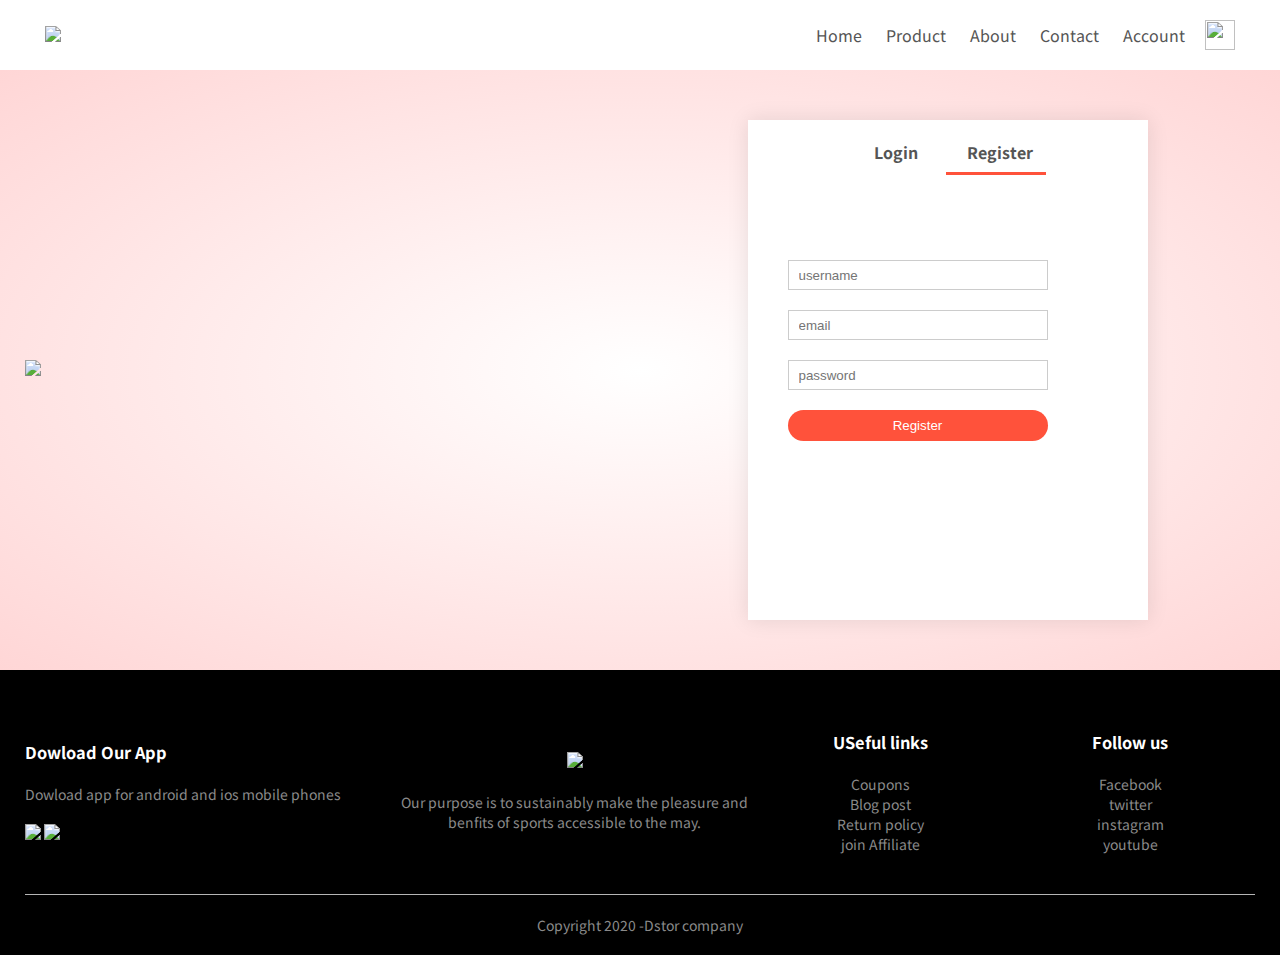
==== account.html @ a7bccd0d "fourth commit" ====
<!DOCTYPE html>
<html lang="en">
<head>
    <meta charset="UTF-8">
    <meta name="viewport" content="width=device-width",initial-scale=1.0>
    <meta http-equiv="X-UA-Compatible" content="IE=edge">
    <meta name="viewport" content="width=device-width, initial-scale=1.0">
    <title>All Products - DStor</title>
    <link rel="stylesheet" href="style.css">
    <link rel="preconnect" href="https://fonts.googleapis.com">
<link rel="preconnect" href="https://fonts.gstatic.com" crossorigin>
<link href="https://fonts.googleapis.com/css2?family=Noto+Sans+JP:wght@100;300;400;500&display=swap" rel="stylesheet">
<link rel="stylesheet" href="https://cdn.jsdelivr.net/npm/@fortawesome/fontawesome-free@5.15.3/css/fontawesome.min.css">
<link href="https://maxcdn.bootstrapcdn.com/font-awesome/4.7.0/css/font-awesome.min.css" rel="stylesheet">
</head>
<body>
        <div class="container">
            <div class="navbar">
                <div class="logo">
                <img src="images/logo3.png" width="125px">
                </div>
            <nav>
                <ul id="MenuItems">
                    <li><a href="index.html">Home</a></li>
                    <li><a href="products.html">Product</a></li>
                    <li><a href="">About</a></li>
                    <li><a href="">Contact</a></li>
                    <li><a href="account.html">Account</a></li>
                </ul>
            </nav>
            <img src="images/cart.png" width="30px" height="30px">
            <img src="images/menu.png" class="menu-icon" onclick="menutoggel()">
            </div>   
        </div>
<!------Account page details------>
<div class="account-page">
    <div class="container">
        <div class="row">
             <div class="col-2">
                 <img src="images/image1.png" width="100%">
             </div>
             <div class="col-2">
                <div class="form-container">
                    <div class="form-btn">
                        <span onclick="login()">Login</span>
                        <span onclick="register()">Register</span>
                        <hr id="Indiacator">
                    </div>
                   
                    <form id="LoginForm">
                        <input type="text" placeholder="username">
                        <input type="password" placeholder="password">
                        <button type="submit" class="btn">Login</button>
                        <a href="">Forgot password</a>
                    </form>
                    
                    
                    <form id="RegForm">
                        <input type="text" placeholder="username">
                        <input type="email" placeholder="email">
                        <input type="password" placeholder="password">
                        <button type="submit" class="btn">Register</button>
                    </form>
                
                </div>
            </div>
        </div>
    </div>
</div>

<!------footer------>
<div class="footer">
    <div class="container">
        <div class="row">
            <div class="footer-col-1">
                <h3>Dowload Our App</h3>
                <p>Dowload app for android and ios mobile phones</p>
                <div class="app-logo">
                    <img src="images/play-store.png">
                    <img src="images/app-store 2.png">
                </div>
            </div>
            <div class="footer-col-2">
                <img src="images/logo3.png">
                <p>Our purpose is to sustainably make  the  pleasure and  benfits of  sports accessible to  the may.</p>
            </div>
            <div class="footer-col-3">
                <h3>USeful links</h3>
               <ul>
                   <li>Coupons</li>
                   <li>Blog post</li>
                   <li>Return policy</li>
                   <li>join Affiliate</li>
               </ul>
            </div>
            <div class="footer-col-4">
                <h3>Follow us</h3>
               <ul>
                   <li>Facebook</li>
                   <li>twitter</li>
                   <li>instagram</li>
                   <li>youtube</li>
               </ul>
            </div>
        </div>
        <hr>
        <p class="Copyright">Copyright 2020 -Dstor company</p>
    </div>
</div>

<!------js for toggle menu------>
<script>
    var MenuItems = document.getElementById("MenuItems");

    MenuItems.style.maxHeight = "0px";

    function menutoggel(){
        if(MenuItems.style.maxHeight == "0px")
        {
            MenuItems.style.maxHeight = "200px";
        }
        else 
        {
            MenuItems.style.maxHeight = "0px";
        }
    }

</script>

<!------js for toggle form------>

<script>

var LoginForm = document.getElementById("LoginForm");
var RegForm = document.getElementById("RegForm");
var Indiacator = document.getElementById("Indiacator");

    function register(){

        RegForm.style.transform = "translateX(0px)";
        LoginForm.style.transform = "translateX(0px)";
        Indiacator.style.transform = "translateX(100px)";
    }

    function login(){

       RegForm.style.transform = "translateX(370px)";
       LoginForm.style.transform = "translateX(370px)";
       Indiacator.style.transform = "translateX(0px)";
}


</script>

</body>
</html>
---- style.css ----
*{
    margin: 0;
    padding: 0;
    box-sizing: border-box;
}
body{
    font-family: 'Noto Sans JP', sans-serif;
}
.navbar{
    display: flex;
    align-items: center;
    padding: 20px;
}
nav{
    flex: 1;
    text-align: right;
}
nav ul{
    display: inline-block;
    list-style-type: none;
}
nav ul li{
    display: inline-block;
    margin-right: 20px;

}
a{
    text-decoration: none;
    color: #555;
}
p{
    text-decoration: none;
    color: #555;
}
.container{
    max-width: 1300px;
    margin: auto;
    padding-left: 25px;
    padding-right: 25px;
}
.row{
    display: flex;
    align-items: center;
    flex-wrap: wrap;
    justify-content: space-around;
}
.col-2{
    flex-basis: 50%;
    min-width: 300px;
}
.col-2 img{
    max-width:  100%;
    padding: 50px 0;
}
.col-2 h1{
    font-size: 50px;
    line-height: 60px;
    margin: 25px 0;
}
.btn{
    display: inline-block;
    background: #ff523b;
    color: #fff;
    padding: 8px 30px;
    margin: 30px 0;
    border-radius: 1cm;
    transition: 0.5s;
}
.btn:hover{
background: #563434;
}
.header{
      background:radial-gradient(#fff,#ffd6d6);  
}
.header.row{
margin-top: 70px;
}

.categories{
    margin: 70px 0; 
}
.col-3{
    flex-basis: 30%;
    min-width: 250px;
    margin-bottom: 0.5%;
}
.col-3 img{
    width: 100%;
}
.small-container{
    max-width: 1080px;
     margin: auto;
     padding-left: 25px;
     padding-right: 25px;
}
.col-4{
    flex-basis: 25%;
    padding: 10px;
    min-width: 200px;
    margin-bottom: 50px;
    transition:0.5s
}
.col-4 img{
    width: 100%;

}
.title{
    text-align: center;
    margin: 0 auto 80px;
    position: relative;
    line-height: 60px;
    color: #555;
}
.title::after{
    content: '';
    background: #ff523b;
    width: 80px;
    border-radius: 5px;
    position: absolute;
    bottom: 0;
    left: 50%;
    transform: translate(-50%);
}
h4{
    color: #555;
    font-weight: normal;
}
.col-4 p{
    font-size: 14px;
}
.rating .fa{
    color: #ff523b;    
}
.col-4:hover{
    transform: translate(-5px);
}
/*------offer------*/
.offer{
    background:radial-gradient(#fff,#ffd6d6);  
    margin-top: 80px;
    padding: 30px 0;
}
.col-2 .offer-img{
    padding: 50px;
}
small{
    color: #555;
}

/*------testimonial------*/

.testimonial{
    padding-top: 100px;

}
.testimonial .col-3{
    text-align: center;
    padding: 40px 20px;
    box-shadow: 0 0 20px 0px rgba(0, 0, 0, 0.1);
    cursor: pointer;
    transition: 0.5s;
}
.testimonial .col-3 img{
width: 50px;
margin-top: 20px;
border-radius: 50%;
}
.testimonial .col-3:hover{
    transform: translateY(-10px);
}
.col-3 p{
    font-size: 12px;
    margin: 12px 0;
    color: #777;
}
.testimonial.col-3 h3{
    font-weight: 600;
    color: #555;
    font-size: 16px;
}
/*------brands------*/

.brands{
    margin: 100px auto;

}
.col-5{
    width: 160px;

}
.col-5 img{
    width: 100%;
    cursor: pointer;

}
.col-5 img :hover{
   filter: grayscale(100%); 
}
/*------footer------*/
.footer{
    background: #000;
    color: #8a8a8a;
    font-size: 14px;
    padding: 60px 0 20px;
}
.footer p{
    color: #8a8a8a;
}
.footer h3{
    color: #fff;
    margin-bottom: 20px;
}
.footer-col-1,.footer-col-2,.footer-col-3,.footer-col-4{
    min-width: 250px;
    margin-bottom: 20px;
}
.footer-col-1{
    flex-basis: 30%;
}
.footer-col-2{
    flex: 1;
    text-align: center;
}
.footer-col-2 img{
    width: 180px;
    margin-bottom: 20px;
}
.footer-col-3,.footer-col-4{
    flex-basis: 12%;
    text-align: center;
}
ul{
    list-style-type: none;
}
.app-logo{
    margin-top: 20px;
}
.app-logo img{
    width: 140px;
}
.footer hr{
    border: none;
    background: #b5b5b5;
    height: 1px;
    margin: 20px 0px;
}
.Copyright{
    text-align: center;
}
.menu-icon{
    width: 28px;
    margin-left: 20px;
    display: none;
}

/*------media query for menu------*/ 
@media only screen and (max-width:800px){
    nav ul{
        position: absolute;
        top: 70px;
        left: 0;
        background: #333;
        width: 100%;
        overflow: hidden;
        transition: max height 0.5s;
    }
    nav ul li{
        display: block;
        margin-right: 50px;
        margin-top: 10px;
        margin-bottom: 10px;
    }
    nav ul li a{
        color: #fff ;
    }
    .menu-icon{
        display: block;
        cursor: pointer;
    }
}

/*------All Products page------*/ 

.row-2{
    justify-content: space-between;
    margin: 100px auto 50px;
}
select{
    border: 1px solid #ff523b;
    padding: 5px;
}
select:focus{
    outline: none;
}

.page-btn{
    margin: 0 auto 80px;
}

.page-btn span{
    display: inline-block;
    border: 1px solid #6e5d5b;
    margin-left: 10px;
    width: 40px;
    height: 40px;
    text-align: center;
    cursor: pointer;
}
.page-btn span:hover{
    background: #ff523b;
    color: #fff;
}

/*------single product details------*/
.single-product{
    margin-top: 80px;
}
.single-product .col-2 img{
    padding: 0;
}
.single-product .col-2{
    padding: 20px;
}
.single-product h4{
    margin: 20px 0;
    font-size: 20px;
    font-weight: bold;
}
.single-product select{
    display: block;
    padding: 10px;margin-top: 20px;
}
.single-product input{
    width: 50px;
    height: 40px;
    padding-left: 10px;
    font-size: 20px;
    margin-right: 10px;
    border: 1px solid #ff523b;
}
input:focus{
    outline: none;
}
.single-product .fa {
     color: #ff523b;
     margin-left: 10px;
}
.small-img-row{
    display: flex;
    justify-content: space-between;
}
.small-img-col{
    flex-basis: 24%;
    cursor: pointer;
}

/*------cart items------*/ 

.cart-page{
    margin: 80px auto;
}
table{
    width: 100%;
    border-collapse: collapse;
}
.cart-info{
    display: flex;
    flex-wrap: wrap;
}
th{
    text-align: left;
    padding: 5px;
    color: #fff;
    background: #ff523b;
    font-weight: normal;
}
td{
    padding: 10px 5px;
}
td input{
    width: 40px;
    height: 30px;
    padding: 5px;
}
td a{
    color: #ff523b;
    font-size: 12px;
}
td img{
    width: 80px;
    height: 80px;
    margin-right: 10px;
}
.total-price{
    display: flex;
    justify-content: flex-end;
}
.total-price table{
    border-top: 3px solid #ff523b;
    width: 100%;
    max-width: 400px;
}
td:last-child{
    text-align: right;
}
th:last-child{
    text-align:right;
}

/*------Account page------*/ 

.account-page{
    padding: 50px 0;
background: radial-gradient(#fff,#ffd6d6);
}
.form-container{
    background: #fff;
    width: 400px;
    height: 500px;
    position: relative;
    text-align: center;
    padding: 20px;
    margin: auto;
    box-shadow: 0 0 20px 0px rgba(0, 0, 0, 0.1);
    overflow: hidden;
}
.form-container span{
    font-weight: bold;
    padding: 0 10px;
    color: #555;
    cursor: pointer;
    width: 100px;
    display: inline-block;
}
.form-btn{
    display: inline-block;
}
.form-container form{
    max-width: 300px;
    padding: 0 20px;
    position: absolute;
    top: 130px; 
    transition: transform 1s;
}
form input{
    width: 100%;
    height: 30px;
    margin: 10px 0;
    padding: 0 10px;
    border: 1px solid #ccc;
}
form .btn{
    width: 100%;
    border: none;
    cursor: pointer;
    margin: 10px 0;
}
form .btn :focus{
    outline: none;
}
#LoginForm{
    left: -300px;
}
#RedForm{
    left: 0px;
}
form a{
    font-size: 12px;
}
#Indiacator{
    width: 100px;
    border: none;
    background: #ff523b;
    height: 3px;
    margin-top: 8px;
    transform: translateX(100px);
    transition: transform 1s;
}





/*------media query for less then  600 screen size------*/ 
@media only screen and (max-width:600px){
    .row{
        text-align:center ;
    }
    .col-2,.col-3,.col-4{
        flex-basis: 100%; 
    }
    .single-product .row{
        text-align: center;

    }
    .single-product .col-2{
        padding: 20px 0;
    }
    .single-product h1{
        font-size: 26px;
        line-height: 32px;
    }
    .cart-info p{
        display: none;
    }
}
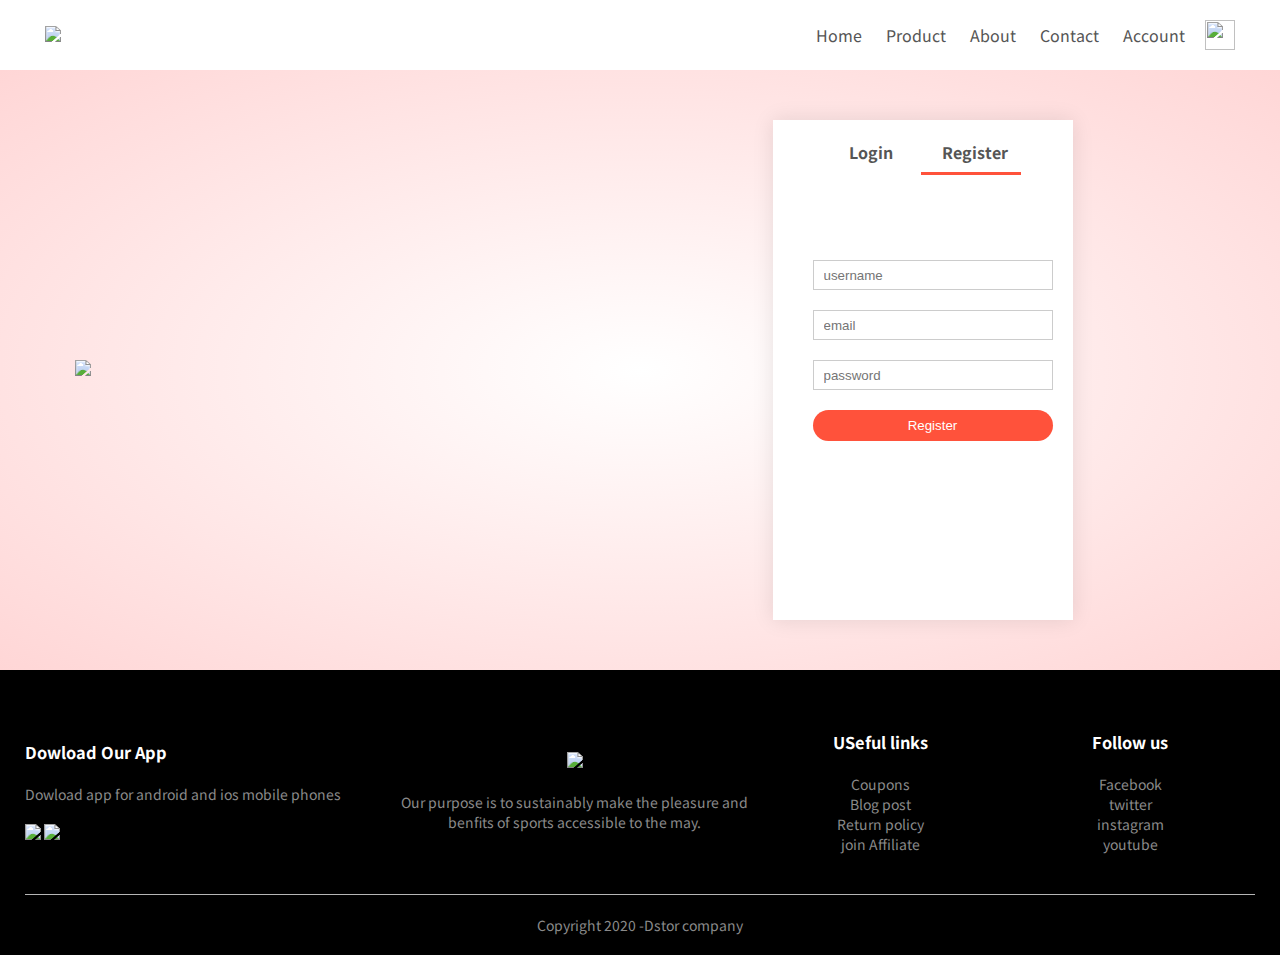
==== commit 77f3b1c8: "update one" ====
--- a/account.html
+++ b/account.html
@@ -108,6 +108,8 @@
     </div>
 </div>
 
+
+
 <!------js for toggle menu------>
 <script>
     var MenuItems = document.getElementById("MenuItems");
@@ -144,13 +146,11 @@
 
     function login(){
 
-       RegForm.style.transform = "translateX(370px)";
-       LoginForm.style.transform = "translateX(370px)";
+       RegForm.style.transform = "translateX(300px)";
+       LoginForm.style.transform = "translateX(300px)";
        Indiacator.style.transform = "translateX(0px)";
 }
 
 
 </script>
-
-</body>
 </html>--- a/style.css
+++ b/style.css
@@ -410,12 +410,12 @@
 /*------Account page------*/ 
 
 .account-page{
-    padding: 50px 0;
+    padding: 50px ;
 background: radial-gradient(#fff,#ffd6d6);
 }
 .form-container{
     background: #fff;
-    width: 400px;
+    width: 300px;
     height: 500px;
     position: relative;
     text-align: center;
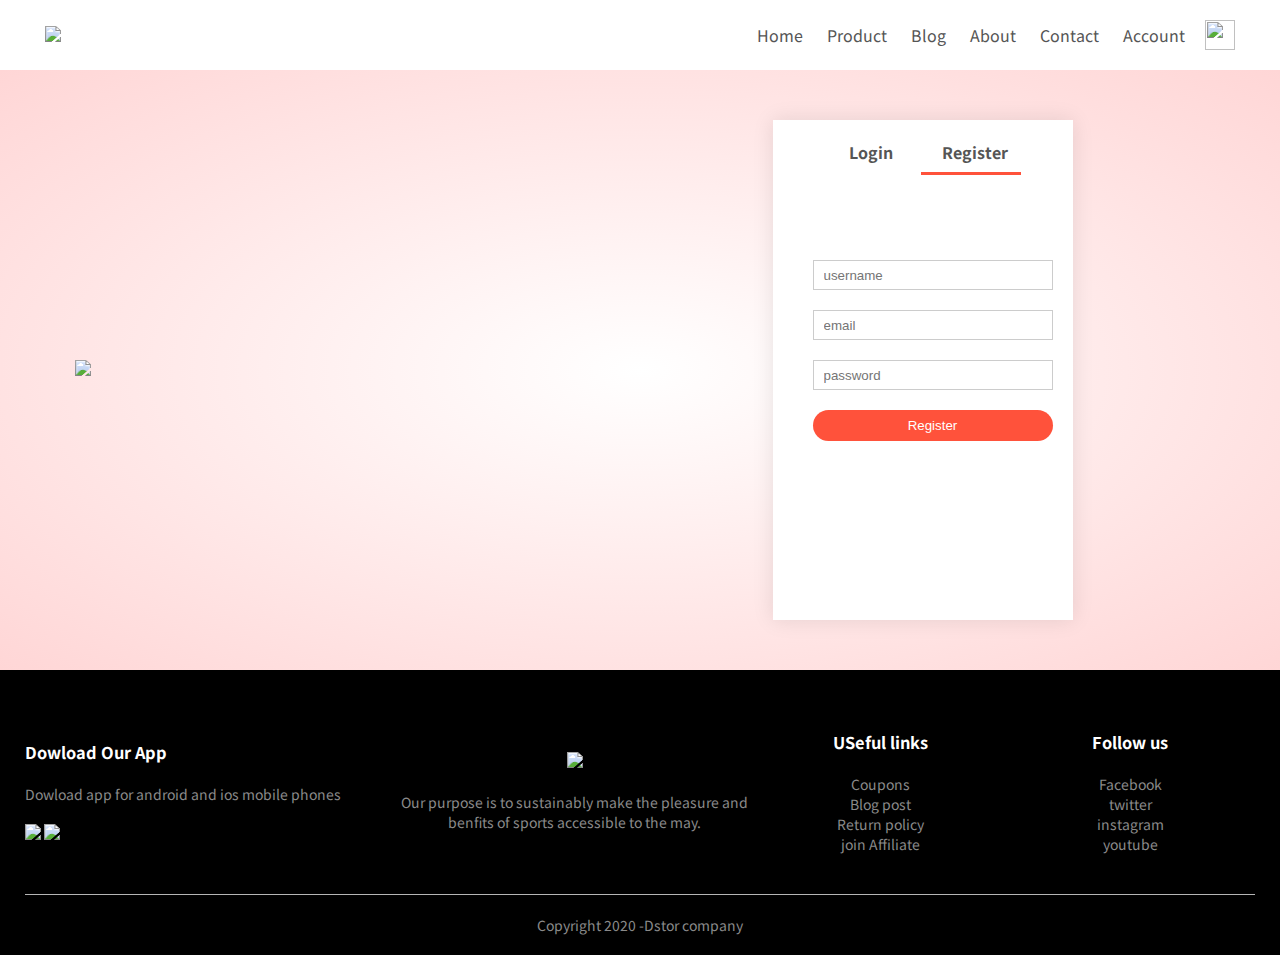
==== commit 5abb94b4: "updatetaj" ====
--- a/account.html
+++ b/account.html
@@ -23,7 +23,8 @@
                 <ul id="MenuItems">
                     <li><a href="index.html">Home</a></li>
                     <li><a href="products.html">Product</a></li>
-                    <li><a href="">About</a></li>
+                    <li><a href="blog.html">Blog</a></li>
+                    <li><a href="about.html">About</a></li>
                     <li><a href="">Contact</a></li>
                     <li><a href="account.html">Account</a></li>
                 </ul>
--- a/style.css
+++ b/style.css
@@ -92,6 +92,8 @@
      margin: auto;
      padding-left: 25px;
      padding-right: 25px;
+     padding-top: 10px;
+     background:radial-gradient(#fff,#ffd6d6);  
 }
 .col-4{
     flex-basis: 25%;
@@ -504,3 +506,58 @@
         display: none;
     }
 }
+/*------about section----*/
+.about{
+    background:radial-gradient(#fff,#ffd6d6);  
+    padding-bottom: 0px;
+    margin-bottom: 25px;
+    max-width: auto;
+    margin: 0 20px;
+    border: 1px solid #333; 
+}
+/*--------blog-------*/
+
+.blog-categories{
+    border: radius 23px;;
+    background:white;
+    margin:auto;
+    padding: 5px 0;
+}
+.blog-categories .col-3 img{
+    size: 80px;
+    height: 400px;
+    margin: auto;
+    padding: 10px 0;
+}
+.blog-categories h3{
+    color:white;
+    border-color: red;
+    border: 1px solid white;
+    background-color:#ff523b;
+    border-radius: 2in;
+    width: 90px;
+    padding-left: 5px;
+}
+
+/*-------travel-------*/
+.travel-india{
+    margin: auto;
+    padding-left: 10px;
+    overflow: hidden;
+    box-sizing: border-box;
+}
+.small-container-travel{
+    box-sizing: border-box;
+    margin: auto;
+    padding-top: 5px ;
+    padding: auto;
+}
+
+
+/*------mahal------*/ 
+
+.mahal-row img{
+    max-width: 100%;
+    height: auto;
+    display: block;
+}
